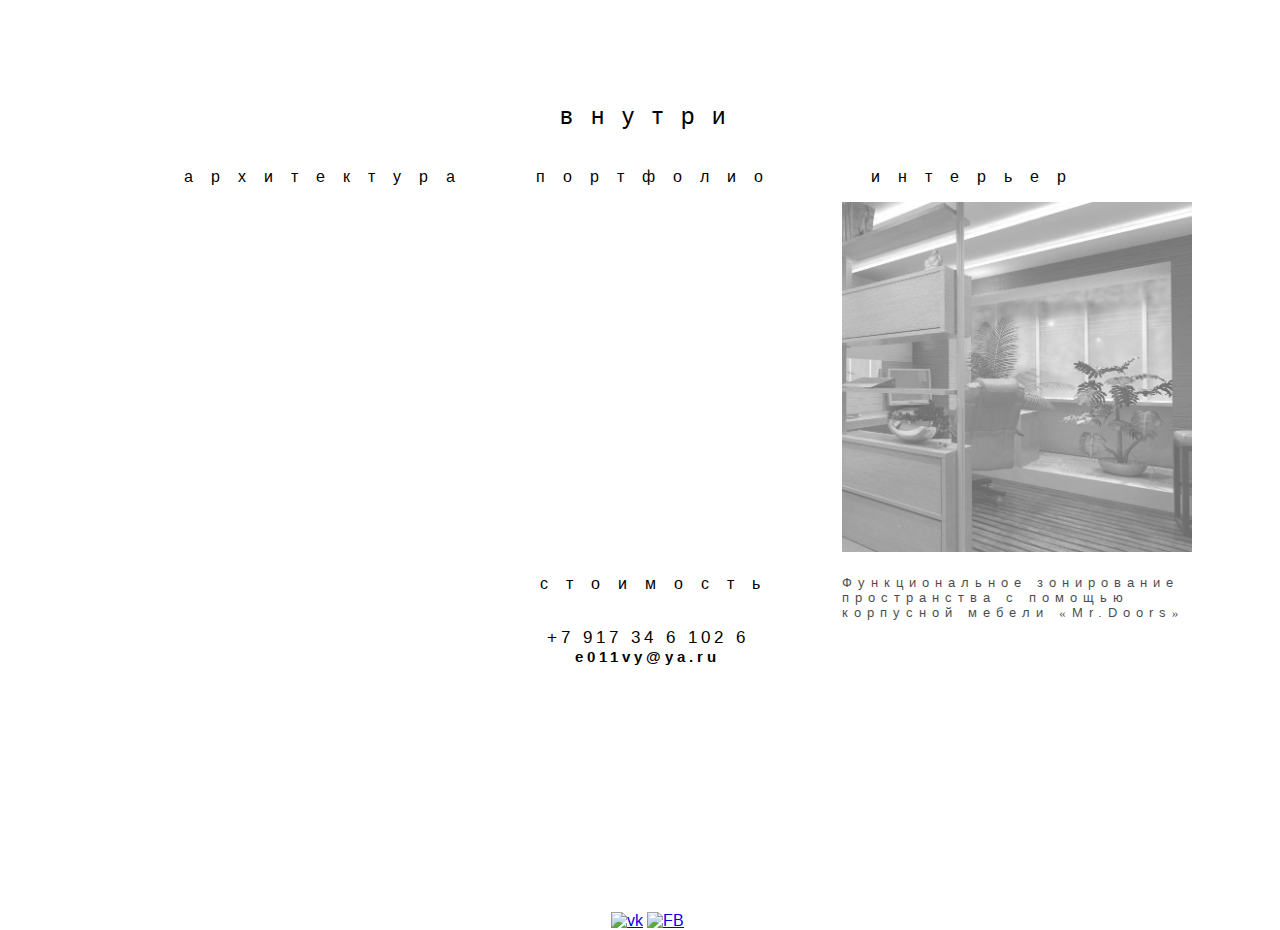
==== work/index.html @ d50a2ede "next_proj" ====
<!DOCTYPE html>
<html>
<head>
    <title>inside-ar</title>
    <link rel="stylesheet" href="css/css_main.css" />
    <meta charset="utf-8">
    <meta property="og:description" content="Architectural portfolio">
    <meta name="description" content="Architectural portfolio">
    <meta name="keywords" content="Architecture,Design,Interior,Architect,Ilya,Makariev">
    <meta name="author" content="zefirior">
    <script type="text/javascript" src="js/jquery-2.2.3.js"></script>
    <script type="text/javascript" src="js/js-image2.js"></script>
    <script type="text/javascript" src="js/js-all.js"></script>
    <script type="text/javascript" src="js/init.js"></script>
    <script type="text/javascript" src="js/const.js"></script>
</head>
<body>
    <div class="body">
        <table>
            <tr>
                <td rowspan="6" width="60">
                    <div id='left' class="switcher button" >
                        <img  src="/img/next-left.png" alt="оп">
                    </div>
                </td>
                <td>
                </td>
                <td>
                    <center>
                        <div>
                            <h2 id="title" class='button'> <img  class="block" src="/img/lblock.jpg" alt="оп"> <span class="eNum">внутри</span><img  class="block" src="/img/rblock.jpg" alt="оп"> </h2>
                        </div>
                    </center>
                </td>
                <td>
                    <!--<img id="slide" class="button" src="/img/slide_show.png" alt="оп" />-->
                </td>
                <td rowspan="6" width="60">
                    <div id='right' class="switcher button" >
                        <img  src="/img/next-right.png" alt="оп">
                    </div>
                </td>
            </tr>
            <tr>
                <td class="td_img content" ><!--onmouseover="close_menu()">-->
                    <div>
                        <p id='fl1' align="right" class='button'> <img  class="block" src="/img/lblock.jpg" alt="оп"><span class="eNum"> архитектура</span><img  class="block" src="/img/rblock.jpg" alt="оп"> </p>
                        
                        <div class="img" id='il1'>
                            <img  name='il1' class="img" src="img/numbercity/20bwb.jpg" alt="оп">
                        </div>
                        <div id='idl1' class='list'>
                            <p>Проектирование любой стадии (ЭП, П, РП) 
                            раздела АР и раздела ОДИ (Мероприятия по обеспечению доступа инвалидов)<br /><br />
                            Защита проектной документации в экспертных и утверждающих инстанциях<br /><br />
                            Авторский надзор</p>
                        </div>
                    </div>
                </td>
                <td class="td_center content" align="center">
                    <!--<div class="td_center">-->
                    <div>
                        <p id='fl2' align="center" class='button'> <img  class="block" src="/img/lblock.jpg" alt="оп"><span class="eNum"> портфолио</span><img  class="block" src="/img/rblock.jpg" alt="оп"> </p>
                        <div id='idl2' onmouseover="stop_close()" class='list'>
                            <div id='proj_wrap'>
                            </div>
                            <img id='next-proj' src="img/next-down.png" alt="next proj">
                            <!--<p id='proj1' class="proj button" >Международный терминал<br />аэропорта «Уфа»</p>
                            <p id='proj2' class="proj button" >Однокомнатная квартира в г.Уфа</p>
                            <p id='proj3' class="proj button" >Кофейня «Che Guevara»<br />в аэропорту «Уфа»</p>
                            <p id='proj4' class="proj button" >Городская Клиническая больница <br />№ 13 палата класса люкс</p>
                            <p id='proj5' class="proj button" >Административное здание в г.Уфа</p>
                            <p id='proj6' class="proj button" >Поликлиника «Будь Здоров» в г.Уфа</p>
                            <p id='proj7' class="proj button" >Офисное помещение компании <br />«Цифроград» в г.Уфа</p>
                            <p id='proj8' class="proj button" >Частный дом</p>
                            <p id='proj9' class="proj button" >Кальянная (Уфа, ул. Набережная)</p>
                            <p id='proj10' class="proj button" >Таунхаус в Уфимском р-не </p>-->
                        </div>
                        <div class="img" id='il2'>
                            <img  name='il2' class="img" src="img/numbercity/20bwb.jpg" alt="оп">
                        </div>
                        <div id='idl_title' class='list'>
                            <p style="margin-top:100px">Проектирование объектов (жилые, общественные, торгово-развлекательные, административные, производственные, медицинские)<br /><br />
                            Разработка интерьера частных, общественных, производственных, медицинских помещений</p>
                        </div>
                        <!--<div id='idl_price' class='list'>
                            <p style="margin-top:100px">до <span class="eNum">75</span> м<sup>2</sup> от <span class="eNum">900</span> <img  class="rub" src="/img/rub.png" alt="оп"><br /><br />
                            до <span class="eNum">150</span> м<sup>2</sup> от <span class="eNum">800</span> <img  class="rub" src="/img/rub.png" alt="оп"><br /><br />
                            до <span class="eNum">300</span> м<sup>2</sup> от <span class="eNum">700</span> <img  class="rub" src="/img/rub.png" alt="оп"><br /><br />
                            до <span class="eNum">600</span> м<sup>2</sup> от <span class="eNum">500</span> <img  class="rub" src="/img/rub.png" alt="оп"><br /><br />
                            свыше <span class="eNum">600</span> м<sup>2</sup> от <span class="eNum">300</span> <img  class="rub" src="/img/rub.png" alt="оп"></p>
                        </div>-->
                        <div id='idl_price' class='list'>
                            <p style="margin-top:110px">Для расчета стоимости проекта звоните <br /><br /> 
                            <span style='font-size: 16pt; letter-spacing: 4px;'>+7 917 34 6 102 6</span><br /><br />
                            или пишите <br /><br />
                            <span style='font-size: 16pt;'>e011vy@ya.ru</span></p>
                        </div>
                    </div>
                </td>                       
                <td class="td_img content" ><!--onmouseover="close_menu()">-->
                    <div>
                        <p id='fl3' align="left" class='button'> <img  class="block" src="/img/lblock.jpg" alt="оп"><span class="eNum"> интерьер</span><img  class="block" src="/img/rblock.jpg" alt="оп"> </p>
                        <div class="img" id='il3'>
                            <img  name='il3' class="img" src="img/numbercity/20bwb.jpg" alt="оп">
                        </div>
                        <div id='idl3' class='list'>
                            <p>концепт/идея<br /><br />
                                функциональное разделение, варианты планировки
                                ведомость материалов<br /><br />
                                развертки стен<br /><br />
                                схемы расположения светильников, выключателей, розеток, электроприборов <br /><br />
                                схема расположения сантехники <br /><br />
                                визуализация <br /><br />
                                авторский надзор<br /><br />
                            </p>
                        </div>
                    </div>
                </td>
            </tr>
            <tr>
                <td>
                    <center>
                        <div id='captionL'>
                        </div>
                    </center>
                </td>
                <td>
                    <center>
                        <div>
                            <p id='sl2' align="center" class='button'> <img  class="block" src="/img/lblock.jpg" alt="оп"><span class="eNum"> стоимость</span><img  class="block" src="/img/rblock.jpg" alt="оп"> </p>
                        </div>
                    </center>
                </td>
                <td>
                    <center>
                        <div id='captionR'>
                        </div>
                    </center>
                </td>
            </tr>
            <tr>
                <td colspan="3">
                    <center>
                        <div>
                            <p class="contacts"><span id='telephone'>+7 917  34  6  102  6</span><br />
                            <span id='email'>e011vy@ya.ru</span></p>
                        </div>
                        <div id='ref'>
                            <a href="https://vk.com/insidethetoy"><img  height='30px' src="/img/vk.jpg" alt="vk"></a>
                            <a href="https://www.facebook.com/insidethetoy/"><img height='30px' src="/img/fb.jpg" alt="FB"></a>
                        </div>
                    </center>
                </td>
            </tr>
        </table>
    </div>
</body>
</html>
---- work/css/css_main.css ----
@font-face {
    font-family: 'Simkai';
    src: local('Arimo'), url('arimo.woff2') format('woff2'), url('arimo.woff') format('woff'), url('arimo.ttf') format('truetype');
    font-weight: 400;
    font-style: normal;
}
@font-face {
    font-family: 'Simkai';
    src: local('Arimo Italic'), local('Arimo-Italic'), url('arimoitalic.woff2') format('woff2'), url('arimoitalic.woff') format('woff'), url('arimoitalic.ttf') format('truetype');
    font-weight: 400;
    font-style: italic;
}
@font-face {
    font-family: 'Simkai';
    src: local('Arimo Bold'), local('Arimo-Bold'), url('arimobold.woff2') format('woff2'), url('arimobold.woff') format('woff'), url('arimobold.ttf') format('truetype');
    font-weight: 700;
    font-style: normal;
}
@font-face {
    font-family: 'Simkai';
    src: local('Arimo Bold Italic'), local('Arimo-BoldItalic'), url('arimobolditalic.woff2') format('woff2'), url('arimobolditalic.woff') format('woff'), url('arimobolditalic.ttf') format('truetype');
    font-weight: 700;
    font-style: italic;
}

/*@font-face {
 font-family: 'Simkai';
 src: url('simkai.ttf'); 
}*/

.body {
    position:absolute;
}

.body table {
    border-collapse:collapse;
}

.body * {
    border:0px black solid;
    font-family: 'Simkai', 'Georgia', serif;
    letter-spacing: 0px;
}

.button .eNum {
    letter-spacing: 18px;
    font-size: 12pt;
}

#title .eNum {
    letter-spacing: 18px;
    font-size: 18pt;
}

.contacts #telephone{
    letter-spacing: 4px;
    font-size: 13pt;
}

.contacts #email{
    letter-spacing: 4px;
    font-size: 11pt;
    font-weight: bold;
}

.td_center, #sl2 {
    width:385px;
}

.block {
    height:15px;
    opacity: 0
}

.content {
    vertical-align:top;
    height:405px;    
}

div.img {
    display:none;
}

.td_img, .img, #idl2 {
    height:350px;
    width:350px;
}

.switcher img {
    height:50px;
    width:50px;
}

#slide {
    height:30px;
    width:30px;
}

#idl1, #idl2, #idl3, #idl_price, #idl_title, .switcher  {
    vertical-align: middle;
    display: none;
}

#fl1 #fl2 #fl3 #sl2 #title{
    font-weight: bold;
}

#idl1 p {
    margin-top:120px;
}

#idl3 p{
    margin-top:60px;
}

.rub {
    height:12px;
    width:8px;
}

#idl2, #idl_price, #idl_title {
    text-align: center;
    width: 350px;
}

#idl1 {
    text-align: right;
}

#title {
    width:320px;
    }

.proj {
    vertical-align:middle;
}

.container_proj {
    height:80px;
    border:1px white solid;
}

#captionR {
    text-align: left;
    width:350px;
    height:30px;
}

#captionL {
    text-align: right;
    width:350px;
    height:30px;
}

#fl1 {
    position: relative;
    left:20px
}

#fl3 {
    position: relative;
    right:27px
}

#ref {
    position: relative;
}

#next-proj {
    width:40px;
    height:20px;
}
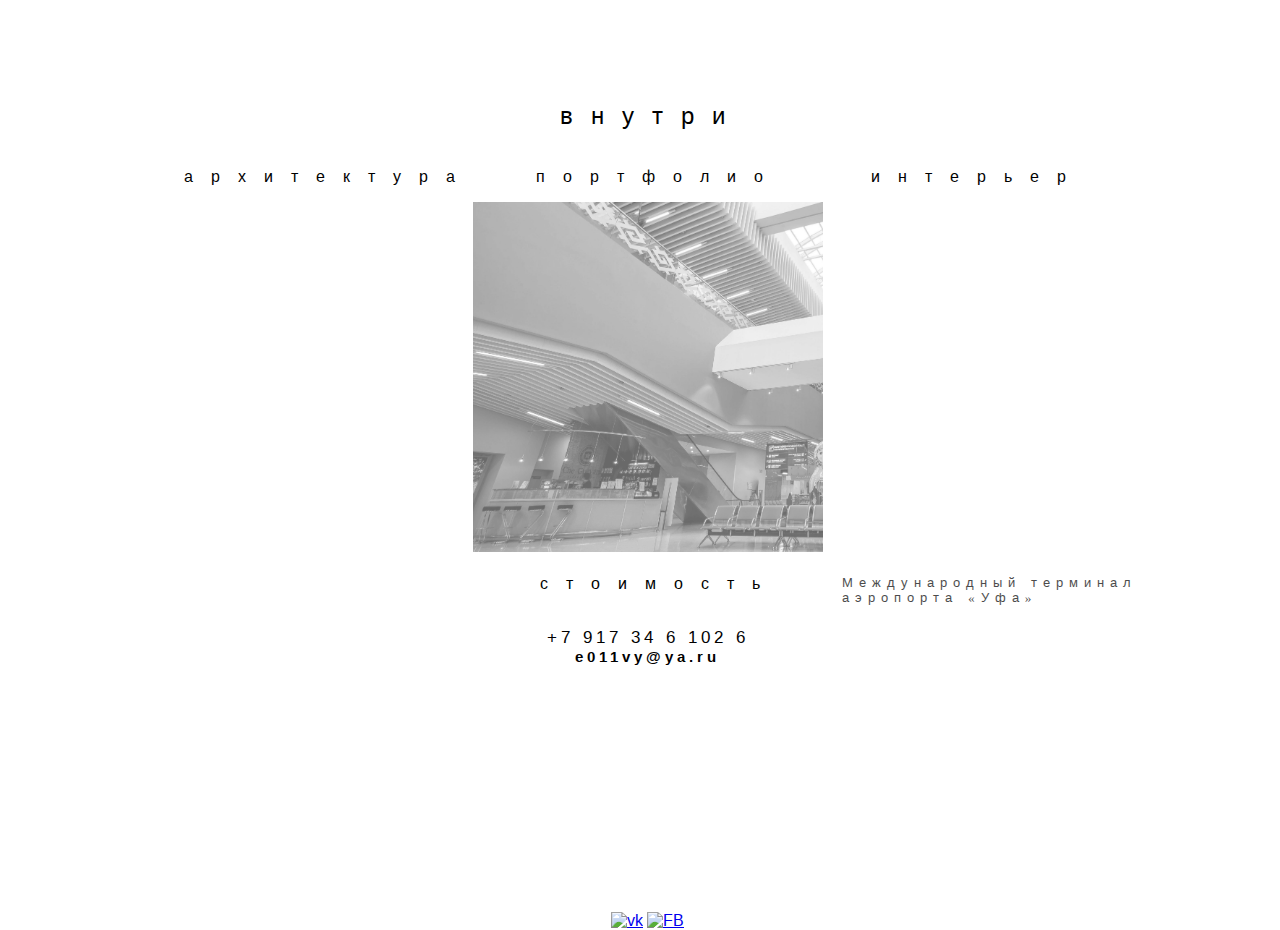
==== commit 85854bfe: "title" ====
--- a/work/index.html
+++ b/work/index.html
@@ -1,7 +1,7 @@
 <!DOCTYPE html>
 <html>
 <head>
-    <title>inside-ar</title>
+    <title>inside</title>
     <link rel="stylesheet" href="css/css_main.css" />
     <meta charset="utf-8">
     <meta property="og:description" content="Architectural portfolio">
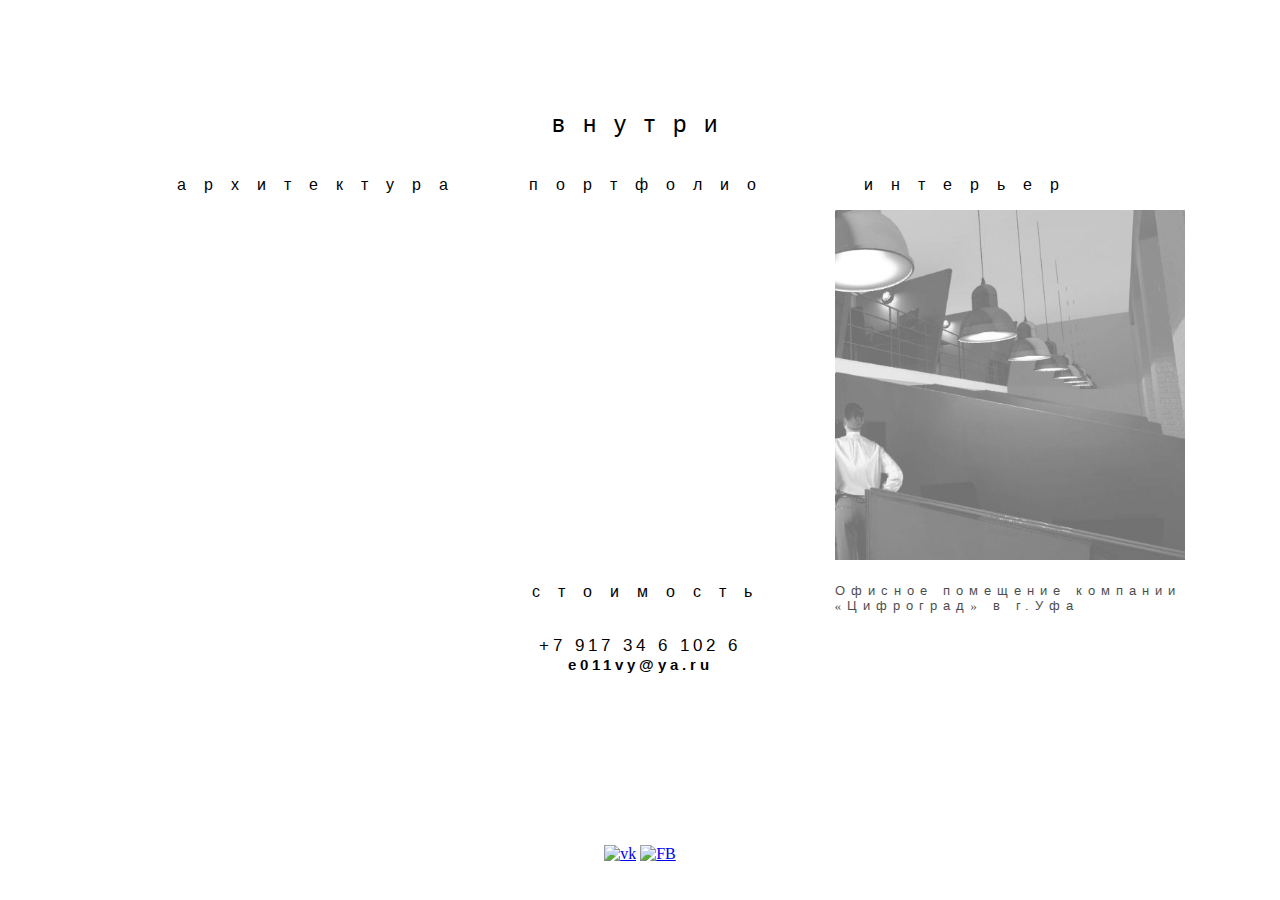
==== commit b008faba: "position" ====
--- a/work/index.html
+++ b/work/index.html
@@ -15,145 +15,151 @@
     <script type="text/javascript" src="js/const.js"></script>
 </head>
 <body>
-    <div class="body">
-        <table>
-            <tr>
-                <td rowspan="6" width="60">
-                    <div id='left' class="switcher button" >
-                        <img  src="/img/next-left.png" alt="оп">
-                    </div>
-                </td>
-                <td>
-                </td>
-                <td>
-                    <center>
+    <div class='wrapper'>
+        <div class='header'>
+        </div>
+        <div class="body">
+            <table>
+                <tr>
+                    <td rowspan="6" width="60">
+                        <div id='left' class="switcher button" >
+                            <img  src="/img/next-left.png" alt="оп">
+                        </div>
+                    </td>
+                    <td>
+                    </td>
+                    <td>
+                        <center>
+                            <div>
+                                <h2 id="title" class='button'> <img  class="block" src="/img/lblock.jpg" alt="оп"> <span class="eNum">внутри</span><img  class="block" src="/img/rblock.jpg" alt="оп"> </h2>
+                            </div>
+                        </center>
+                    </td>
+                    <td>
+                        <!--<img id="slide" class="button" src="/img/slide_show.png" alt="оп" />-->
+                    </td>
+                    <td rowspan="6" width="60">
+                        <div id='right' class="switcher button" >
+                            <img  src="/img/next-right.png" alt="оп">
+                        </div>
+                    </td>
+                </tr>
+                <tr>
+                    <td class="td_img content" ><!--onmouseover="close_menu()">-->
                         <div>
-                            <h2 id="title" class='button'> <img  class="block" src="/img/lblock.jpg" alt="оп"> <span class="eNum">внутри</span><img  class="block" src="/img/rblock.jpg" alt="оп"> </h2>
+                            <p id='fl1' align="right" class='button'> <img  class="block" src="/img/lblock.jpg" alt="оп"><span class="eNum"> архитектура</span><img  class="block" src="/img/rblock.jpg" alt="оп"> </p>
+                            
+                            <div class="img" id='il1'>
+                                <img  name='il1' class="img" src="img/numbercity/20bwb.jpg" alt="оп">
+                            </div>
+                            <div id='idl1' class='list'>
+                                <p>Проектирование любой стадии (ЭП, П, РП) 
+                                раздела АР и раздела ОДИ (Мероприятия по обеспечению доступа инвалидов)<br /><br />
+                                Защита проектной документации в экспертных и утверждающих инстанциях<br /><br />
+                                Авторский надзор</p>
+                            </div>
                         </div>
-                    </center>
-                </td>
-                <td>
-                    <!--<img id="slide" class="button" src="/img/slide_show.png" alt="оп" />-->
-                </td>
-                <td rowspan="6" width="60">
-                    <div id='right' class="switcher button" >
-                        <img  src="/img/next-right.png" alt="оп">
-                    </div>
-                </td>
-            </tr>
-            <tr>
-                <td class="td_img content" ><!--onmouseover="close_menu()">-->
-                    <div>
-                        <p id='fl1' align="right" class='button'> <img  class="block" src="/img/lblock.jpg" alt="оп"><span class="eNum"> архитектура</span><img  class="block" src="/img/rblock.jpg" alt="оп"> </p>
-                        
-                        <div class="img" id='il1'>
-                            <img  name='il1' class="img" src="img/numbercity/20bwb.jpg" alt="оп">
+                    </td>
+                    <td class="td_center content" align="center">
+                        <!--<div class="td_center">-->
+                        <div>
+                            <p id='fl2' align="center" class='button'> <img  class="block" src="/img/lblock.jpg" alt="оп"><span class="eNum"> портфолио</span><img  class="block" src="/img/rblock.jpg" alt="оп"> </p>
+                            <div id='idl2' onmouseover="stop_close()" class='list'>
+                                <div id='proj_wrap'>
+                                </div>
+                                <img id='next-proj' src="img/next-down.png" alt="next proj">
+                                <!--<p id='proj1' class="proj button" >Международный терминал<br />аэропорта «Уфа»</p>
+                                <p id='proj2' class="proj button" >Однокомнатная квартира в г.Уфа</p>
+                                <p id='proj3' class="proj button" >Кофейня «Che Guevara»<br />в аэропорту «Уфа»</p>
+                                <p id='proj4' class="proj button" >Городская Клиническая больница <br />№ 13 палата класса люкс</p>
+                                <p id='proj5' class="proj button" >Административное здание в г.Уфа</p>
+                                <p id='proj6' class="proj button" >Поликлиника «Будь Здоров» в г.Уфа</p>
+                                <p id='proj7' class="proj button" >Офисное помещение компании <br />«Цифроград» в г.Уфа</p>
+                                <p id='proj8' class="proj button" >Частный дом</p>
+                                <p id='proj9' class="proj button" >Кальянная (Уфа, ул. Набережная)</p>
+                                <p id='proj10' class="proj button" >Таунхаус в Уфимском р-не </p>-->
+                            </div>
+                            <div class="img" id='il2'>
+                                <img  name='il2' class="img" src="img/numbercity/20bwb.jpg" alt="оп">
+                            </div>
+                            <div id='idl_title' class='list'>
+                                <p style="margin-top:100px">Проектирование объектов (жилые, общественные, торгово-развлекательные, административные, производственные, медицинские)<br /><br />
+                                Разработка интерьера частных, общественных, производственных, медицинских помещений</p>
+                            </div>
+                            <!--<div id='idl_price' class='list'>
+                                <p style="margin-top:100px">до <span class="eNum">75</span> м<sup>2</sup> от <span class="eNum">900</span> <img  class="rub" src="/img/rub.png" alt="оп"><br /><br />
+                                до <span class="eNum">150</span> м<sup>2</sup> от <span class="eNum">800</span> <img  class="rub" src="/img/rub.png" alt="оп"><br /><br />
+                                до <span class="eNum">300</span> м<sup>2</sup> от <span class="eNum">700</span> <img  class="rub" src="/img/rub.png" alt="оп"><br /><br />
+                                до <span class="eNum">600</span> м<sup>2</sup> от <span class="eNum">500</span> <img  class="rub" src="/img/rub.png" alt="оп"><br /><br />
+                                свыше <span class="eNum">600</span> м<sup>2</sup> от <span class="eNum">300</span> <img  class="rub" src="/img/rub.png" alt="оп"></p>
+                            </div>-->
+                            <div id='idl_price' class='list'>
+                                <p style="margin-top:110px">Для расчета стоимости проекта звоните <br /><br /> 
+                                <span style='font-size: 16pt; letter-spacing: 4px;'>+7 917 34 6 102 6</span><br /><br />
+                                или пишите <br /><br />
+                                <span style='font-size: 16pt;'>e011vy@ya.ru</span></p>
+                            </div>
                         </div>
-                        <div id='idl1' class='list'>
-                            <p>Проектирование любой стадии (ЭП, П, РП) 
-                            раздела АР и раздела ОДИ (Мероприятия по обеспечению доступа инвалидов)<br /><br />
-                            Защита проектной документации в экспертных и утверждающих инстанциях<br /><br />
-                            Авторский надзор</p>
+                    </td>                       
+                    <td class="td_img content" ><!--onmouseover="close_menu()">-->
+                        <div>
+                            <p id='fl3' align="left" class='button'> <img  class="block" src="/img/lblock.jpg" alt="оп"><span class="eNum"> интерьер</span><img  class="block" src="/img/rblock.jpg" alt="оп"> </p>
+                            <div class="img" id='il3'>
+                                <img  name='il3' class="img" src="img/numbercity/20bwb.jpg" alt="оп">
+                            </div>
+                            <div id='idl3' class='list'>
+                                <p>концепт/идея<br /><br />
+                                    функциональное разделение, варианты планировки
+                                    ведомость материалов<br /><br />
+                                    развертки стен<br /><br />
+                                    схемы расположения светильников, выключателей, розеток, электроприборов <br /><br />
+                                    схема расположения сантехники <br /><br />
+                                    визуализация <br /><br />
+                                    авторский надзор
+                                </p>
+                            </div>
                         </div>
-                    </div>
-                </td>
-                <td class="td_center content" align="center">
-                    <!--<div class="td_center">-->
-                    <div>
-                        <p id='fl2' align="center" class='button'> <img  class="block" src="/img/lblock.jpg" alt="оп"><span class="eNum"> портфолио</span><img  class="block" src="/img/rblock.jpg" alt="оп"> </p>
-                        <div id='idl2' onmouseover="stop_close()" class='list'>
-                            <div id='proj_wrap'>
+                    </td>
+                </tr>
+                <tr>
+                    <td>
+                        <center>
+                            <div id='captionL'>
                             </div>
-                            <img id='next-proj' src="img/next-down.png" alt="next proj">
-                            <!--<p id='proj1' class="proj button" >Международный терминал<br />аэропорта «Уфа»</p>
-                            <p id='proj2' class="proj button" >Однокомнатная квартира в г.Уфа</p>
-                            <p id='proj3' class="proj button" >Кофейня «Che Guevara»<br />в аэропорту «Уфа»</p>
-                            <p id='proj4' class="proj button" >Городская Клиническая больница <br />№ 13 палата класса люкс</p>
-                            <p id='proj5' class="proj button" >Административное здание в г.Уфа</p>
-                            <p id='proj6' class="proj button" >Поликлиника «Будь Здоров» в г.Уфа</p>
-                            <p id='proj7' class="proj button" >Офисное помещение компании <br />«Цифроград» в г.Уфа</p>
-                            <p id='proj8' class="proj button" >Частный дом</p>
-                            <p id='proj9' class="proj button" >Кальянная (Уфа, ул. Набережная)</p>
-                            <p id='proj10' class="proj button" >Таунхаус в Уфимском р-не </p>-->
-                        </div>
-                        <div class="img" id='il2'>
-                            <img  name='il2' class="img" src="img/numbercity/20bwb.jpg" alt="оп">
-                        </div>
-                        <div id='idl_title' class='list'>
-                            <p style="margin-top:100px">Проектирование объектов (жилые, общественные, торгово-развлекательные, административные, производственные, медицинские)<br /><br />
-                            Разработка интерьера частных, общественных, производственных, медицинских помещений</p>
-                        </div>
-                        <!--<div id='idl_price' class='list'>
-                            <p style="margin-top:100px">до <span class="eNum">75</span> м<sup>2</sup> от <span class="eNum">900</span> <img  class="rub" src="/img/rub.png" alt="оп"><br /><br />
-                            до <span class="eNum">150</span> м<sup>2</sup> от <span class="eNum">800</span> <img  class="rub" src="/img/rub.png" alt="оп"><br /><br />
-                            до <span class="eNum">300</span> м<sup>2</sup> от <span class="eNum">700</span> <img  class="rub" src="/img/rub.png" alt="оп"><br /><br />
-                            до <span class="eNum">600</span> м<sup>2</sup> от <span class="eNum">500</span> <img  class="rub" src="/img/rub.png" alt="оп"><br /><br />
-                            свыше <span class="eNum">600</span> м<sup>2</sup> от <span class="eNum">300</span> <img  class="rub" src="/img/rub.png" alt="оп"></p>
-                        </div>-->
-                        <div id='idl_price' class='list'>
-                            <p style="margin-top:110px">Для расчета стоимости проекта звоните <br /><br /> 
-                            <span style='font-size: 16pt; letter-spacing: 4px;'>+7 917 34 6 102 6</span><br /><br />
-                            или пишите <br /><br />
-                            <span style='font-size: 16pt;'>e011vy@ya.ru</span></p>
-                        </div>
-                    </div>
-                </td>                       
-                <td class="td_img content" ><!--onmouseover="close_menu()">-->
-                    <div>
-                        <p id='fl3' align="left" class='button'> <img  class="block" src="/img/lblock.jpg" alt="оп"><span class="eNum"> интерьер</span><img  class="block" src="/img/rblock.jpg" alt="оп"> </p>
-                        <div class="img" id='il3'>
-                            <img  name='il3' class="img" src="img/numbercity/20bwb.jpg" alt="оп">
-                        </div>
-                        <div id='idl3' class='list'>
-                            <p>концепт/идея<br /><br />
-                                функциональное разделение, варианты планировки
-                                ведомость материалов<br /><br />
-                                развертки стен<br /><br />
-                                схемы расположения светильников, выключателей, розеток, электроприборов <br /><br />
-                                схема расположения сантехники <br /><br />
-                                визуализация <br /><br />
-                                авторский надзор<br /><br />
-                            </p>
-                        </div>
-                    </div>
-                </td>
-            </tr>
-            <tr>
-                <td>
-                    <center>
-                        <div id='captionL'>
-                        </div>
-                    </center>
-                </td>
-                <td>
-                    <center>
-                        <div>
-                            <p id='sl2' align="center" class='button'> <img  class="block" src="/img/lblock.jpg" alt="оп"><span class="eNum"> стоимость</span><img  class="block" src="/img/rblock.jpg" alt="оп"> </p>
-                        </div>
-                    </center>
-                </td>
-                <td>
-                    <center>
-                        <div id='captionR'>
-                        </div>
-                    </center>
-                </td>
-            </tr>
-            <tr>
-                <td colspan="3">
-                    <center>
-                        <div>
-                            <p class="contacts"><span id='telephone'>+7 917  34  6  102  6</span><br />
-                            <span id='email'>e011vy@ya.ru</span></p>
-                        </div>
-                        <div id='ref'>
-                            <a href="https://vk.com/insidethetoy"><img  height='30px' src="/img/vk.jpg" alt="vk"></a>
-                            <a href="https://www.facebook.com/insidethetoy/"><img height='30px' src="/img/fb.jpg" alt="FB"></a>
-                        </div>
-                    </center>
-                </td>
-            </tr>
-        </table>
+                        </center>
+                    </td>
+                    <td>
+                        <center>
+                            <div>
+                                <p id='sl2' align="center" class='button'> <img  class="block" src="/img/lblock.jpg" alt="оп"><span class="eNum"> стоимость</span><img  class="block" src="/img/rblock.jpg" alt="оп"> </p>
+                            </div>
+                        </center>
+                    </td>
+                    <td>
+                        <center>
+                            <div id='captionR'>
+                            </div>
+                        </center>
+                    </td>
+                </tr>
+                <tr>
+                    <td colspan="3">
+                        <center>
+                            <div>
+                                <p class="contacts"><span id='telephone'>+7 917  34  6  102  6</span><br />
+                                <span id='email'>e011vy@ya.ru</span></p>
+                            </div>
+                        </center>
+                    </td>
+                </tr>
+            </table>
+        </div>
+        <div class='ref'>
+            <center>
+                <a target="_blank" href="https://vk.com/insidethetoy"><img  height='30px' src="/img/vk.jpg" alt="vk"></a>
+                <a target="_blank" href="https://www.facebook.com/insidethetoy/"><img height='30px' src="/img/fb.jpg" alt="FB"></a>
+            </center>
+        </div>
     </div>
 </body>
 </html> 
--- a/work/css/css_main.css
+++ b/work/css/css_main.css
@@ -28,12 +28,39 @@
  src: url('simkai.ttf'); 
 }*/
 
+html,
+body {
+  height: 99%;
+}
+
+.wrapper {
+    position:relative;
+    min-height:100%;
+    min-width:100%;
+}
+
+.header {
+    height:calc((100vh/2 - 315px)*0.6);
+}
+
 .body {
+    width:1250px;
+    height:600px;
+    /*margin-top:calc((100%/2 - 315px)*0.6);*/
+    padding-bottom:45px;
+    margin-left:calc(100%/2 - 625px);
+}
+
+.ref {
     position:absolute;
+    min-width:100%;
+    height:40px;
+    bottom:5px;
 }
 
 .body table {
     border-collapse:collapse;
+    margin:0 auto;
 }
 
 .body * {
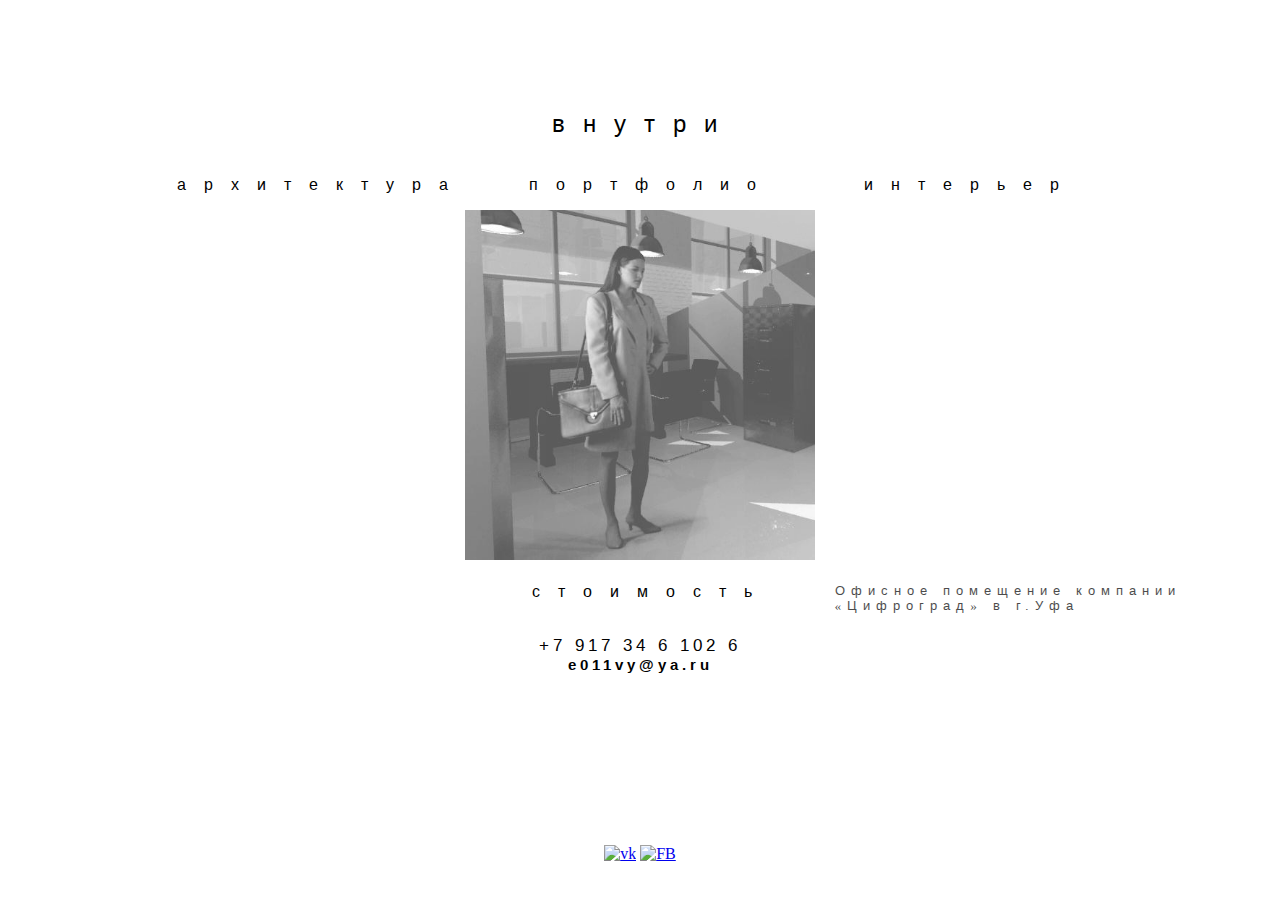
==== commit 51cd54ed: "solution" ====
--- a/work/index.html
+++ b/work/index.html
@@ -67,7 +67,7 @@
                             <div id='idl2' onmouseover="stop_close()" class='list'>
                                 <div id='proj_wrap'>
                                 </div>
-                                <img id='next-proj' src="img/next-down.png" alt="next proj">
+                                <img id='next-proj' class='button' src="img/next-down.png" alt="next proj">
                                 <!--<p id='proj1' class="proj button" >Международный терминал<br />аэропорта «Уфа»</p>
                                 <p id='proj2' class="proj button" >Однокомнатная квартира в г.Уфа</p>
                                 <p id='proj3' class="proj button" >Кофейня «Che Guevara»<br />в аэропорту «Уфа»</p>
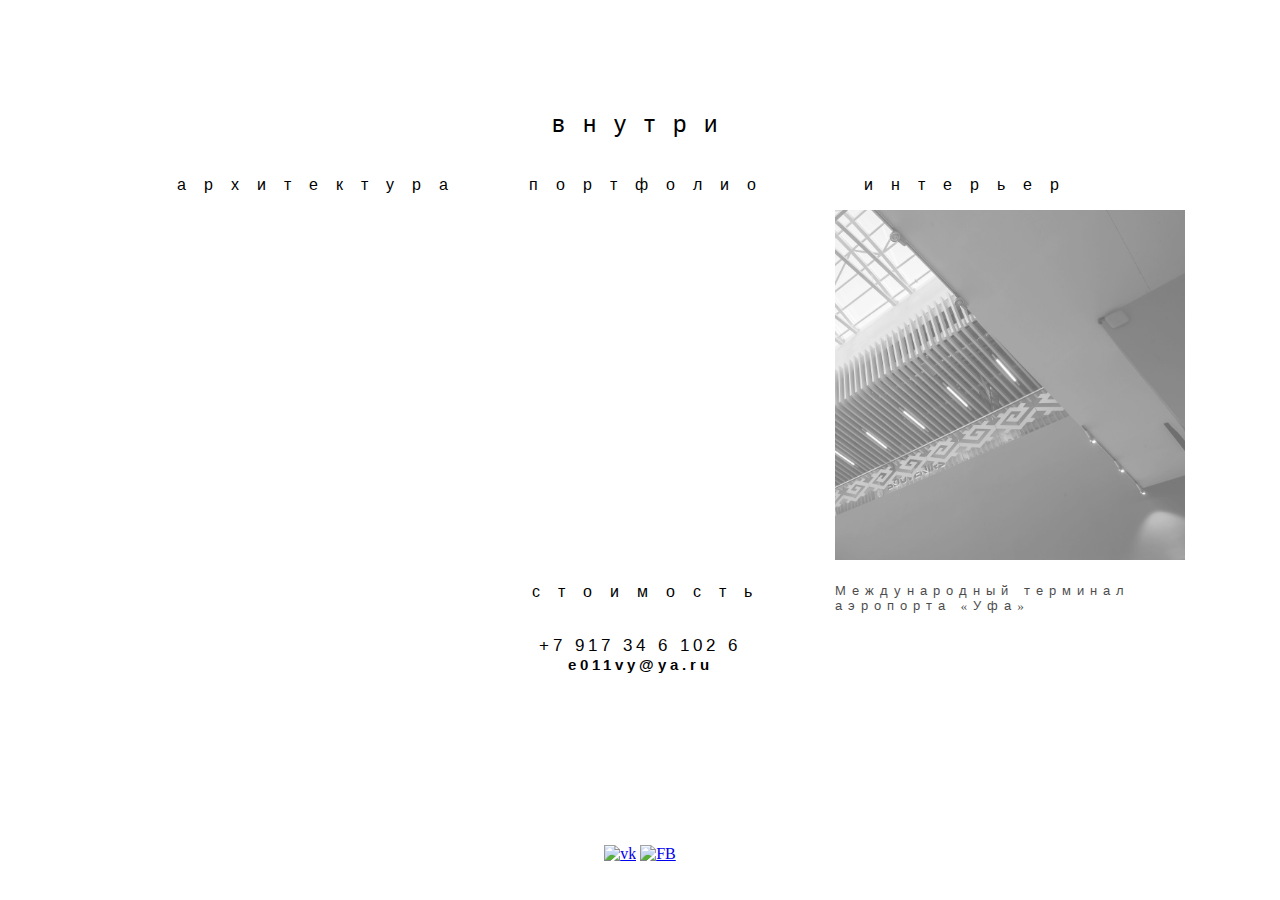
==== commit fd80a94e: "projDownOpacity" ====
--- a/work/index.html
+++ b/work/index.html
@@ -65,19 +65,12 @@
                         <div>
                             <p id='fl2' align="center" class='button'> <img  class="block" src="/img/lblock.jpg" alt="оп"><span class="eNum"> портфолио</span><img  class="block" src="/img/rblock.jpg" alt="оп"> </p>
                             <div id='idl2' onmouseover="stop_close()" class='list'>
-                                <div id='proj_wrap'>
+                                <div id='proj-wrap'>
                                 </div>
-                                <img id='next-proj' class='button' src="img/next-down.png" alt="next proj">
-                                <!--<p id='proj1' class="proj button" >Международный терминал<br />аэропорта «Уфа»</p>
-                                <p id='proj2' class="proj button" >Однокомнатная квартира в г.Уфа</p>
-                                <p id='proj3' class="proj button" >Кофейня «Che Guevara»<br />в аэропорту «Уфа»</p>
-                                <p id='proj4' class="proj button" >Городская Клиническая больница <br />№ 13 палата класса люкс</p>
-                                <p id='proj5' class="proj button" >Административное здание в г.Уфа</p>
-                                <p id='proj6' class="proj button" >Поликлиника «Будь Здоров» в г.Уфа</p>
-                                <p id='proj7' class="proj button" >Офисное помещение компании <br />«Цифроград» в г.Уфа</p>
-                                <p id='proj8' class="proj button" >Частный дом</p>
-                                <p id='proj9' class="proj button" >Кальянная (Уфа, ул. Набережная)</p>
-                                <p id='proj10' class="proj button" >Таунхаус в Уфимском р-не </p>-->
+                                <div class='proj-list-down'></div>
+                                <div id='wrap-next-proj'>
+                                    <img id='next-proj' class='button' src="img/next-down.png" alt="next proj">
+                                </div>
                             </div>
                             <div class="img" id='il2'>
                                 <img  name='il2' class="img" src="img/numbercity/20bwb.jpg" alt="оп">
--- a/work/css/css_main.css
+++ b/work/css/css_main.css
@@ -124,7 +124,6 @@
 }
 
 #idl1, #idl2, #idl3, #idl_price, #idl_title, .switcher  {
-    vertical-align: middle;
     display: none;
 }
 
@@ -163,8 +162,7 @@
 }
 
 .container_proj {
-    height:80px;
-    border:1px white solid;
+    margin:20px 0;
 }
 
 #captionR {
@@ -189,11 +187,27 @@
     right:27px
 }
 
-#ref {
-    position: relative;
+#proj-wrap {
+    overflow: hidden;
+    height:330px;
+}
+
+.proj-list-down {
+    position:absolute;
+    z-index:5;
+    width:350px;
+    height:50px;
+    margin-top:-50px;
+    background:linear-gradient(to top, rgba(255, 255, 255, 1), rgba(255, 255, 255, 0.8), rgba(255, 255, 255, 0));
 }
 
 #next-proj {
     width:40px;
     height:20px;
 }
+
+#wrap-next-proj {
+    margin:0 auto;
+    width:40px;
+    height:20px;
+}
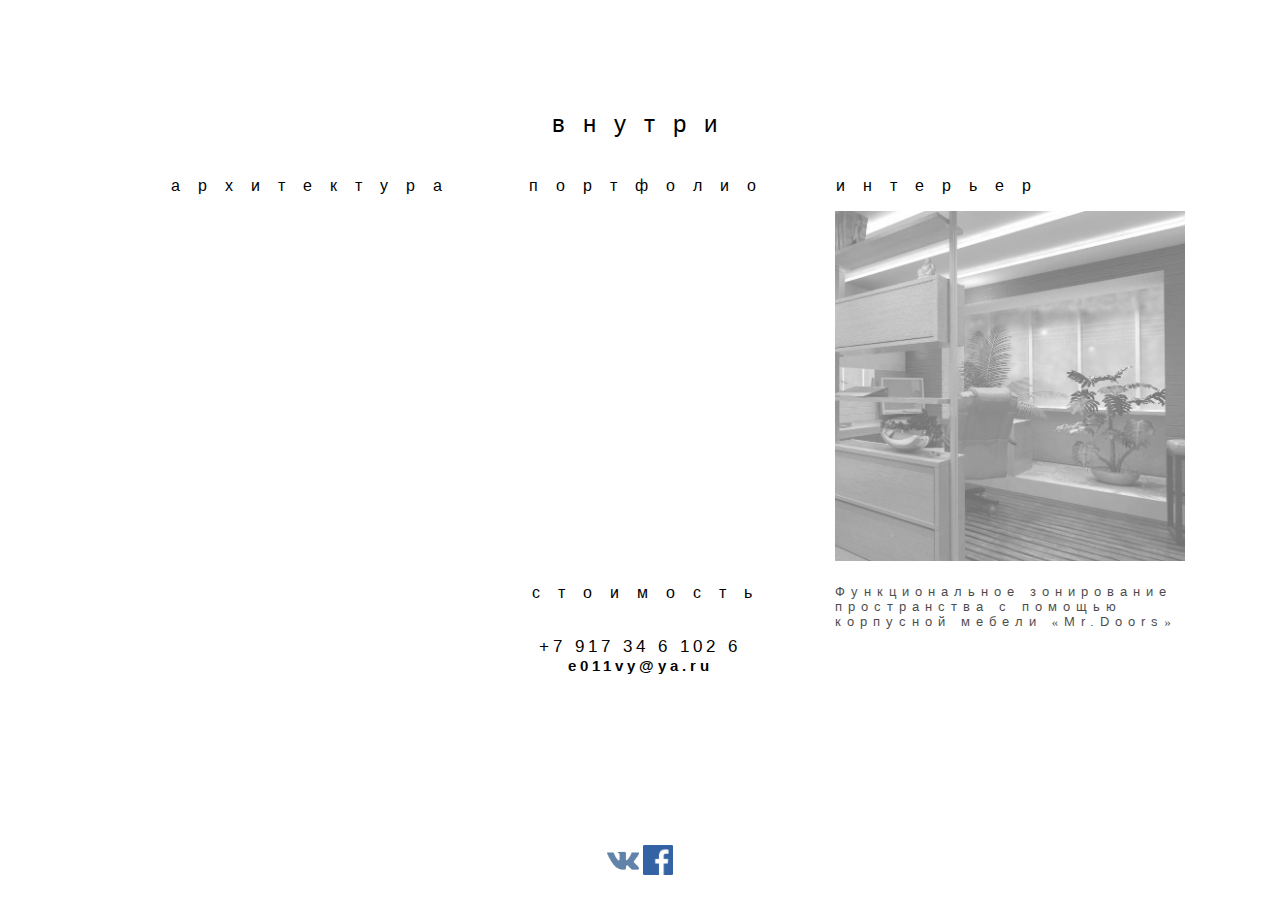
==== commit 23d6df3e: "yandex-verification and relative path" ====
--- a/work/index.html
+++ b/work/index.html
@@ -3,11 +3,12 @@
 <head>
     <title>inside</title>
     <link rel="stylesheet" href="css/css_main.css" />
-    <meta charset="utf-8">
-    <meta property="og:description" content="Architectural portfolio">
-    <meta name="description" content="Architectural portfolio">
-    <meta name="keywords" content="Architecture,Design,Interior,Architect,Ilya,Makariev">
-    <meta name="author" content="zefirior">
+    <meta charset="utf-8" />
+    <meta property="og:description" content="Architectural portfolio" />
+    <meta name="yandex-verification" content="1683b3bdfe16bd31" />
+    <meta name="description" content="Architectural portfolio" />
+    <meta name="keywords" content="Architecture,Design,Interior,Architect,Ilya,Makariev" />
+    <meta name="author" content="wizard.liinda" />
     <script type="text/javascript" src="js/jquery-2.2.3.js"></script>
     <script type="text/javascript" src="js/js-image2.js"></script>
     <script type="text/javascript" src="js/js-all.js"></script>
@@ -23,7 +24,7 @@
                 <tr>
                     <td rowspan="6" width="60">
                         <div id='left' class="switcher button" >
-                            <img  src="/img/next-left.png" alt="оп">
+                            <img  src="img/next-left.png" alt="оп">
                         </div>
                     </td>
                     <td>
@@ -31,23 +32,23 @@
                     <td>
                         <center>
                             <div>
-                                <h2 id="title" class='button'> <img  class="block" src="/img/lblock.jpg" alt="оп"> <span class="eNum">внутри</span><img  class="block" src="/img/rblock.jpg" alt="оп"> </h2>
+                                <h2 id="title" class='button'> <img  class="block" src="img/lblock.jpg" alt="оп"> <span class="eNum">внутри</span><img  class="block" src="img/rblock.jpg" alt="оп"> </h2>
                             </div>
                         </center>
                     </td>
                     <td>
-                        <!--<img id="slide" class="button" src="/img/slide_show.png" alt="оп" />-->
+                        <!--<img id="slide" class="button" src="img/slide_show.png" alt="оп" />-->
                     </td>
                     <td rowspan="6" width="60">
                         <div id='right' class="switcher button" >
-                            <img  src="/img/next-right.png" alt="оп">
+                            <img  src="img/next-right.png" alt="оп">
                         </div>
                     </td>
                 </tr>
                 <tr>
                     <td class="td_img content" ><!--onmouseover="close_menu()">-->
                         <div>
-                            <p id='fl1' align="right" class='button'> <img  class="block" src="/img/lblock.jpg" alt="оп"><span class="eNum"> архитектура</span><img  class="block" src="/img/rblock.jpg" alt="оп"> </p>
+                            <p id='fl1' align="right" class='button'> <img  class="block" src="img/lblock.jpg" alt="оп"><span class="eNum"> архитектура</span><img  class="block" src="img/rblock.jpg" alt="оп"> </p>
                             
                             <div class="img" id='il1'>
                                 <img  name='il1' class="img" src="img/numbercity/20bwb.jpg" alt="оп">
@@ -63,7 +64,7 @@
                     <td class="td_center content" align="center">
                         <!--<div class="td_center">-->
                         <div>
-                            <p id='fl2' align="center" class='button'> <img  class="block" src="/img/lblock.jpg" alt="оп"><span class="eNum"> портфолио</span><img  class="block" src="/img/rblock.jpg" alt="оп"> </p>
+                            <p id='fl2' align="center" class='button'> <img  class="block" src="img/lblock.jpg" alt="оп"><span class="eNum"> портфолио</span><img  class="block" src="img/rblock.jpg" alt="оп"> </p>
                             <div id='idl2' onmouseover="stop_close()" class='list'>
                                 <div id='proj-wrap'>
                                 </div>
@@ -80,11 +81,11 @@
                                 Разработка интерьера частных, общественных, производственных, медицинских помещений</p>
                             </div>
                             <!--<div id='idl_price' class='list'>
-                                <p style="margin-top:100px">до <span class="eNum">75</span> м<sup>2</sup> от <span class="eNum">900</span> <img  class="rub" src="/img/rub.png" alt="оп"><br /><br />
-                                до <span class="eNum">150</span> м<sup>2</sup> от <span class="eNum">800</span> <img  class="rub" src="/img/rub.png" alt="оп"><br /><br />
-                                до <span class="eNum">300</span> м<sup>2</sup> от <span class="eNum">700</span> <img  class="rub" src="/img/rub.png" alt="оп"><br /><br />
-                                до <span class="eNum">600</span> м<sup>2</sup> от <span class="eNum">500</span> <img  class="rub" src="/img/rub.png" alt="оп"><br /><br />
-                                свыше <span class="eNum">600</span> м<sup>2</sup> от <span class="eNum">300</span> <img  class="rub" src="/img/rub.png" alt="оп"></p>
+                                <p style="margin-top:100px">до <span class="eNum">75</span> м<sup>2</sup> от <span class="eNum">900</span> <img  class="rub" src="img/rub.png" alt="оп"><br /><br />
+                                до <span class="eNum">150</span> м<sup>2</sup> от <span class="eNum">800</span> <img  class="rub" src="img/rub.png" alt="оп"><br /><br />
+                                до <span class="eNum">300</span> м<sup>2</sup> от <span class="eNum">700</span> <img  class="rub" src="img/rub.png" alt="оп"><br /><br />
+                                до <span class="eNum">600</span> м<sup>2</sup> от <span class="eNum">500</span> <img  class="rub" src="img/rub.png" alt="оп"><br /><br />
+                                свыше <span class="eNum">600</span> м<sup>2</sup> от <span class="eNum">300</span> <img  class="rub" src="img/rub.png" alt="оп"></p>
                             </div>-->
                             <div id='idl_price' class='list'>
                                 <p style="margin-top:110px">Для расчета стоимости проекта звоните <br /><br /> 
@@ -96,7 +97,7 @@
                     </td>                       
                     <td class="td_img content" ><!--onmouseover="close_menu()">-->
                         <div>
-                            <p id='fl3' align="left" class='button'> <img  class="block" src="/img/lblock.jpg" alt="оп"><span class="eNum"> интерьер</span><img  class="block" src="/img/rblock.jpg" alt="оп"> </p>
+                            <p id='fl3' align="left" class='button'> <img  class="block" src="img/lblock.jpg" alt="оп"><span class="eNum"> интерьер</span><img  class="block" src="img/rblock.jpg" alt="оп"> </p>
                             <div class="img" id='il3'>
                                 <img  name='il3' class="img" src="img/numbercity/20bwb.jpg" alt="оп">
                             </div>
@@ -124,7 +125,7 @@
                     <td>
                         <center>
                             <div>
-                                <p id='sl2' align="center" class='button'> <img  class="block" src="/img/lblock.jpg" alt="оп"><span class="eNum"> стоимость</span><img  class="block" src="/img/rblock.jpg" alt="оп"> </p>
+                                <p id='sl2' align="center" class='button'> <img  class="block" src="img/lblock.jpg" alt="оп"><span class="eNum"> стоимость</span><img  class="block" src="img/rblock.jpg" alt="оп"> </p>
                             </div>
                         </center>
                     </td>
@@ -149,8 +150,8 @@
         </div>
         <div class='ref'>
             <center>
-                <a target="_blank" href="https://vk.com/insidethetoy"><img  height='30px' src="/img/vk.jpg" alt="vk"></a>
-                <a target="_blank" href="https://www.facebook.com/insidethetoy/"><img height='30px' src="/img/fb.jpg" alt="FB"></a>
+                <a target="_blank" href="https://vk.com/insidethetoy"><img  height='30px' src="img/vk.jpg" alt="vk"></a>
+                <a target="_blank" href="https://www.facebook.com/insidethetoy/"><img height='30px' src="img/fb.jpg" alt="FB"></a>
             </center>
         </div>
     </div>
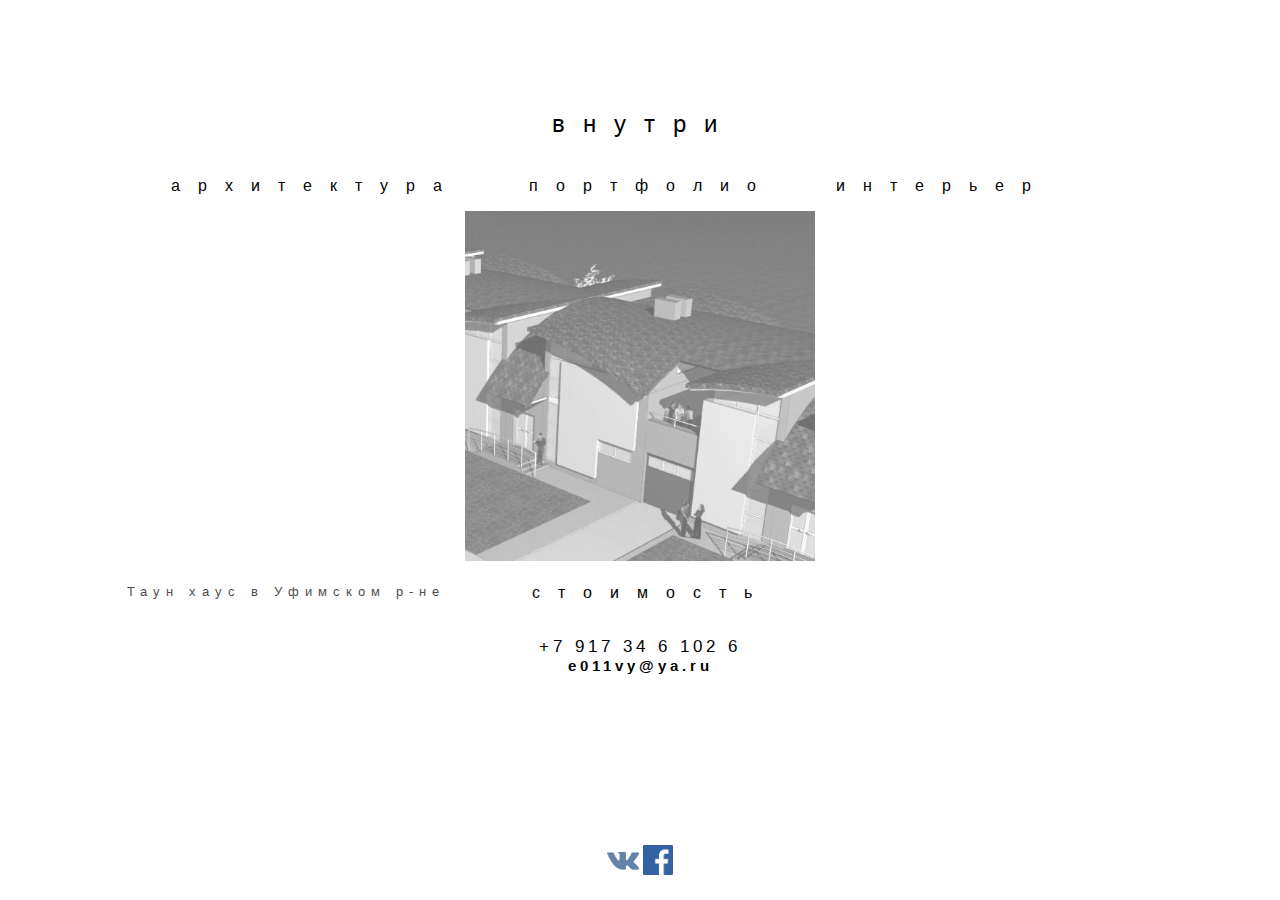
==== commit 2003d070: "keyword" ====
--- a/work/index.html
+++ b/work/index.html
@@ -7,7 +7,7 @@
     <meta property="og:description" content="Architectural portfolio" />
     <meta name="yandex-verification" content="1683b3bdfe16bd31" />
     <meta name="description" content="Architectural portfolio" />
-    <meta name="keywords" content="Architecture,Design,Interior,Architect,Ilya,Makariev" />
+    <meta name="keywords" content="Architecture, Design, Interior, Architect, Ilya, Makariev, интерьер, интерьер в уфе, заказать интерьер, интерьер, здание, проект, проект интерьера, визуализация, визуализация комнат, визуализация, дома, дом, здание, коттедж, коттедж, башкирии, архитектура, общественное, кафе, ресторана, кофейни, аэропорт, аэропорта, загородного дома, загородный дом, чертеж, проектирование, раздел АР, концепт, идея, интерьер офиса, сооружение, уфа, бассейн, офисное, проектирование объектов, проектирование объектов, жилые, объекты, торгово-развлекательное, медицинского здания, больница, поликлиника, производственного здания, экстерьера, защита проектной документации, архитектор, таун хаус, кальянная, кальянная, международный терминал аэропорта уфа, Архитектурное проектирование, Уфа, Стерлитамак, Салават, Нефтекамск, Октябрьский, Белорецк, Ишимбай, Сибай, Туймазы, Мелеуз, Бирск, Илья, Макарьев" />
     <meta name="author" content="wizard.liinda" />
     <script type="text/javascript" src="js/jquery-2.2.3.js"></script>
     <script type="text/javascript" src="js/js-image2.js"></script>
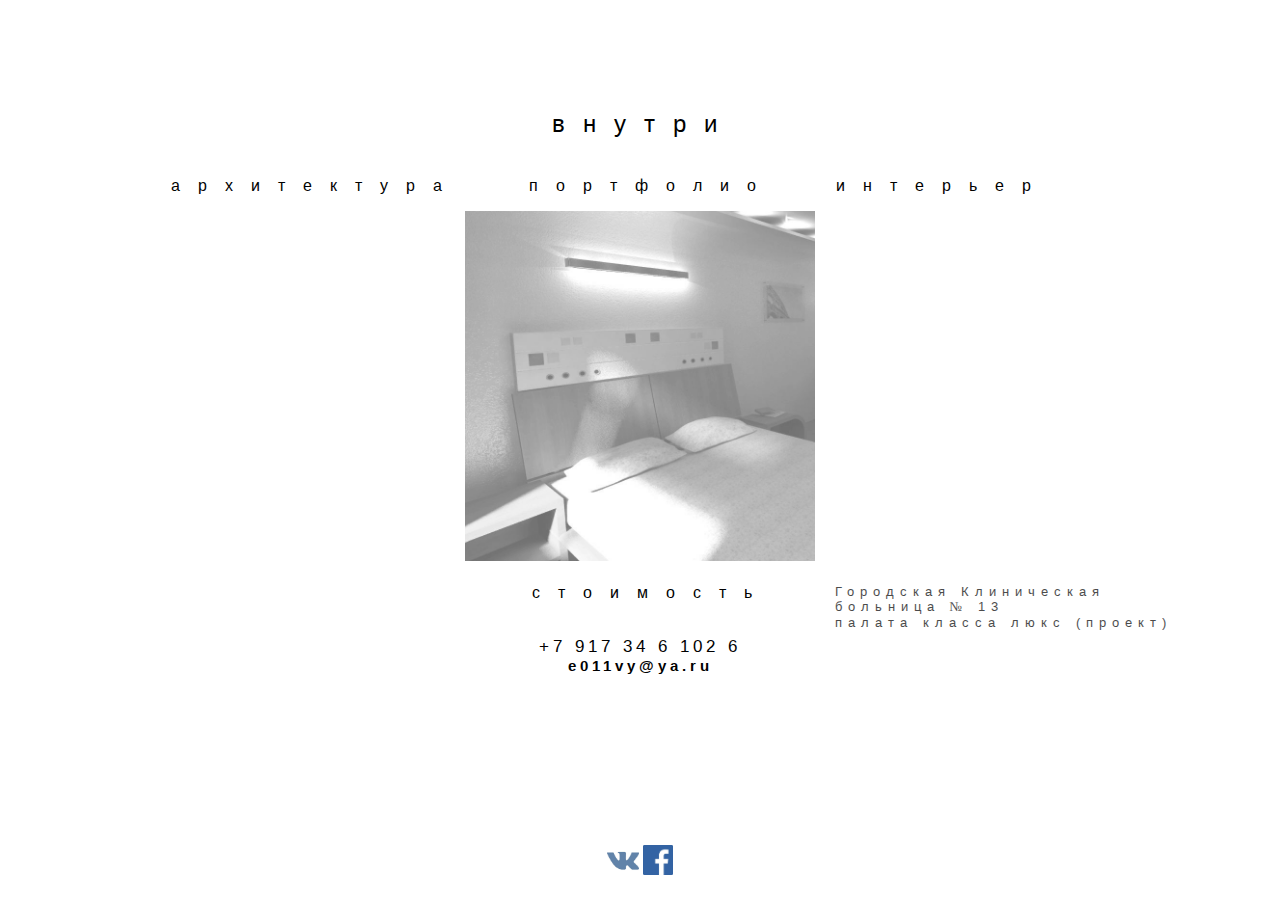
==== commit 45447a71: "поправил данные" ====
--- a/work/index.html
+++ b/work/index.html
@@ -1,12 +1,12 @@
 <!DOCTYPE html>
 <html>
 <head>
-    <title>inside</title>
+    <title>Дизайн жилых и общественных пространств. Архитектурное проектирование</title>
     <link rel="stylesheet" href="css/css_main.css" />
     <meta charset="utf-8" />
     <meta property="og:description" content="Architectural portfolio" />
     <meta name="yandex-verification" content="1683b3bdfe16bd31" />
-    <meta name="description" content="Architectural portfolio" />
+    <meta name="description" content="Дизайн жилых и общественных пространств. Архитектурное проектирование. Уфа, Стерлитамак, Салават, Нефтекамск, Октябрьский, Белорецк, Ишимбай, Сибай, Туймазы, Мелеуз, Бирск." />
     <meta name="keywords" content="Architecture, Design, Interior, Architect, Ilya, Makariev, интерьер, интерьер в уфе, заказать интерьер, интерьер, здание, проект, проект интерьера, визуализация, визуализация комнат, визуализация, дома, дом, здание, коттедж, коттедж, башкирии, архитектура, общественное, кафе, ресторана, кофейни, аэропорт, аэропорта, загородного дома, загородный дом, чертеж, проектирование, раздел АР, концепт, идея, интерьер офиса, сооружение, уфа, бассейн, офисное, проектирование объектов, проектирование объектов, жилые, объекты, торгово-развлекательное, медицинского здания, больница, поликлиника, производственного здания, экстерьера, защита проектной документации, архитектор, таун хаус, кальянная, кальянная, международный терминал аэропорта уфа, Архитектурное проектирование, Уфа, Стерлитамак, Салават, Нефтекамск, Октябрьский, Белорецк, Ишимбай, Сибай, Туймазы, Мелеуз, Бирск, Илья, Макарьев" />
     <meta name="author" content="wizard.liinda" />
     <script type="text/javascript" src="js/jquery-2.2.3.js"></script>
